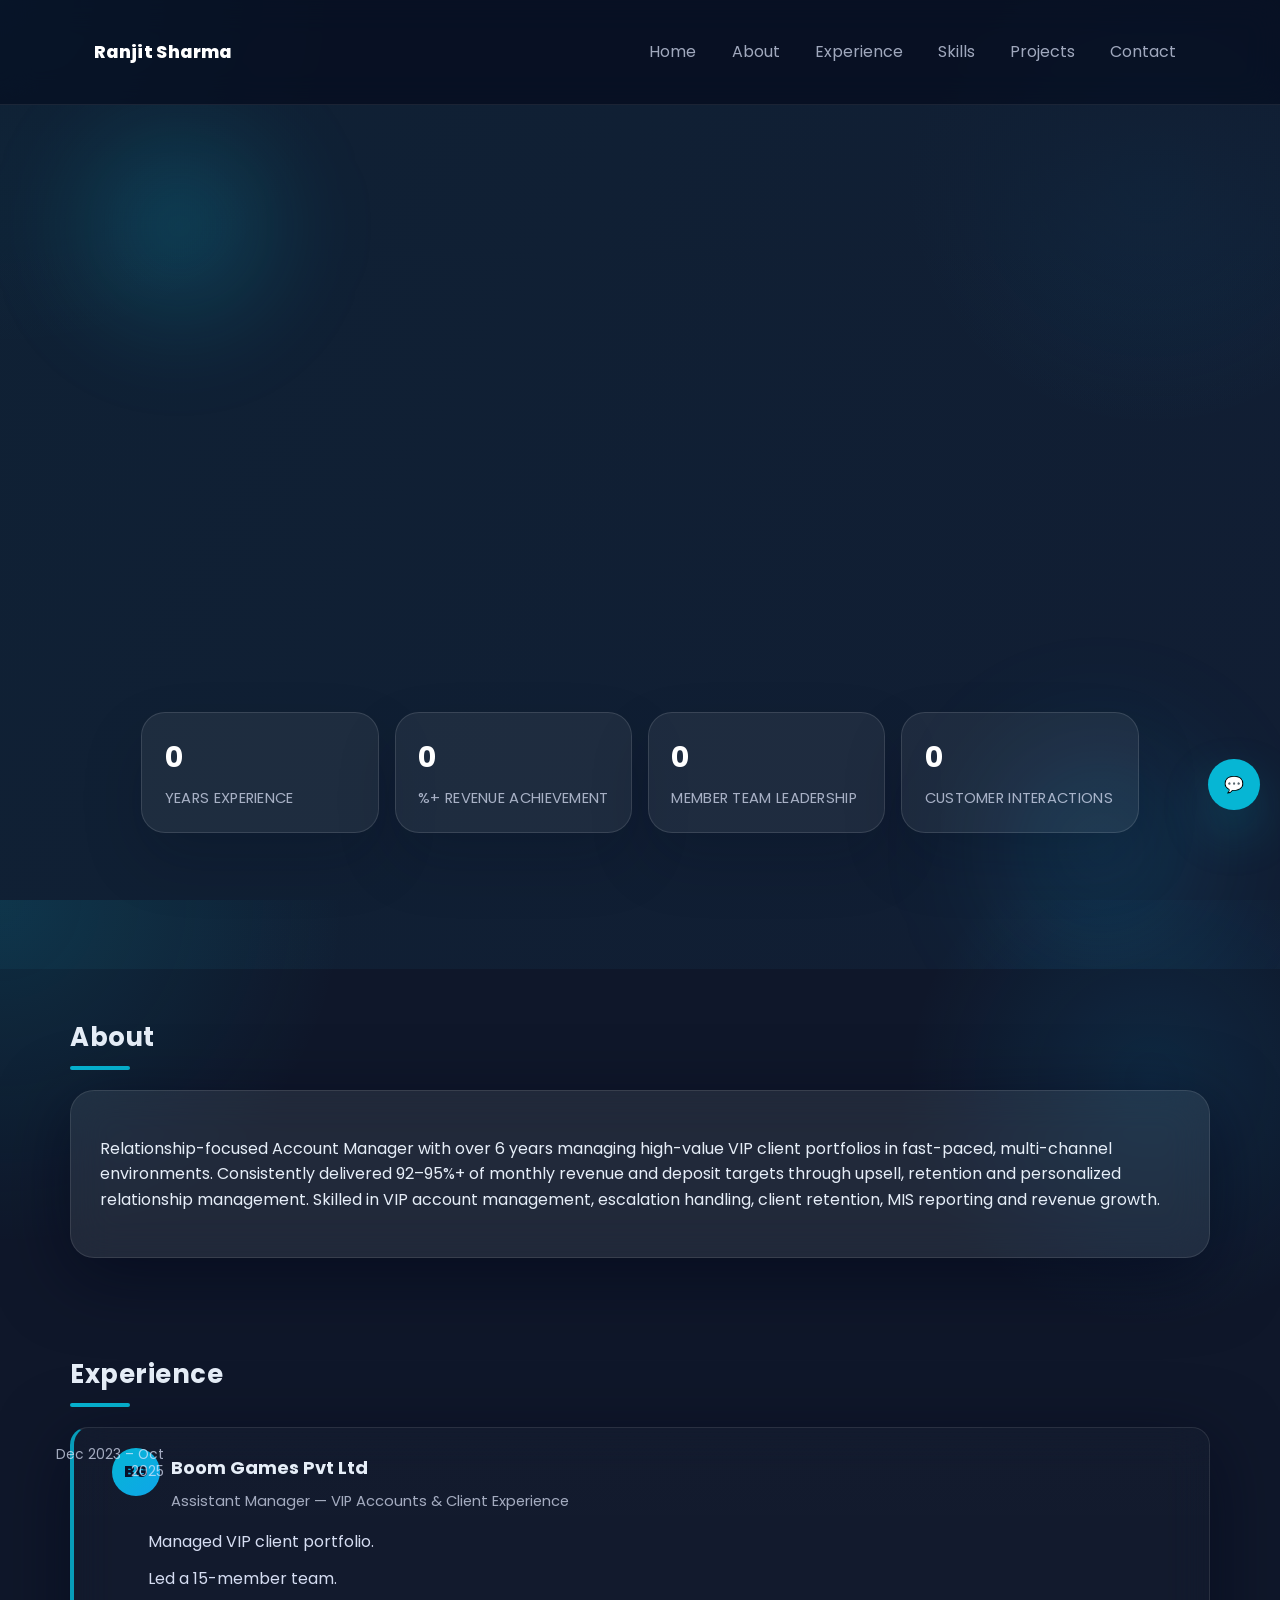
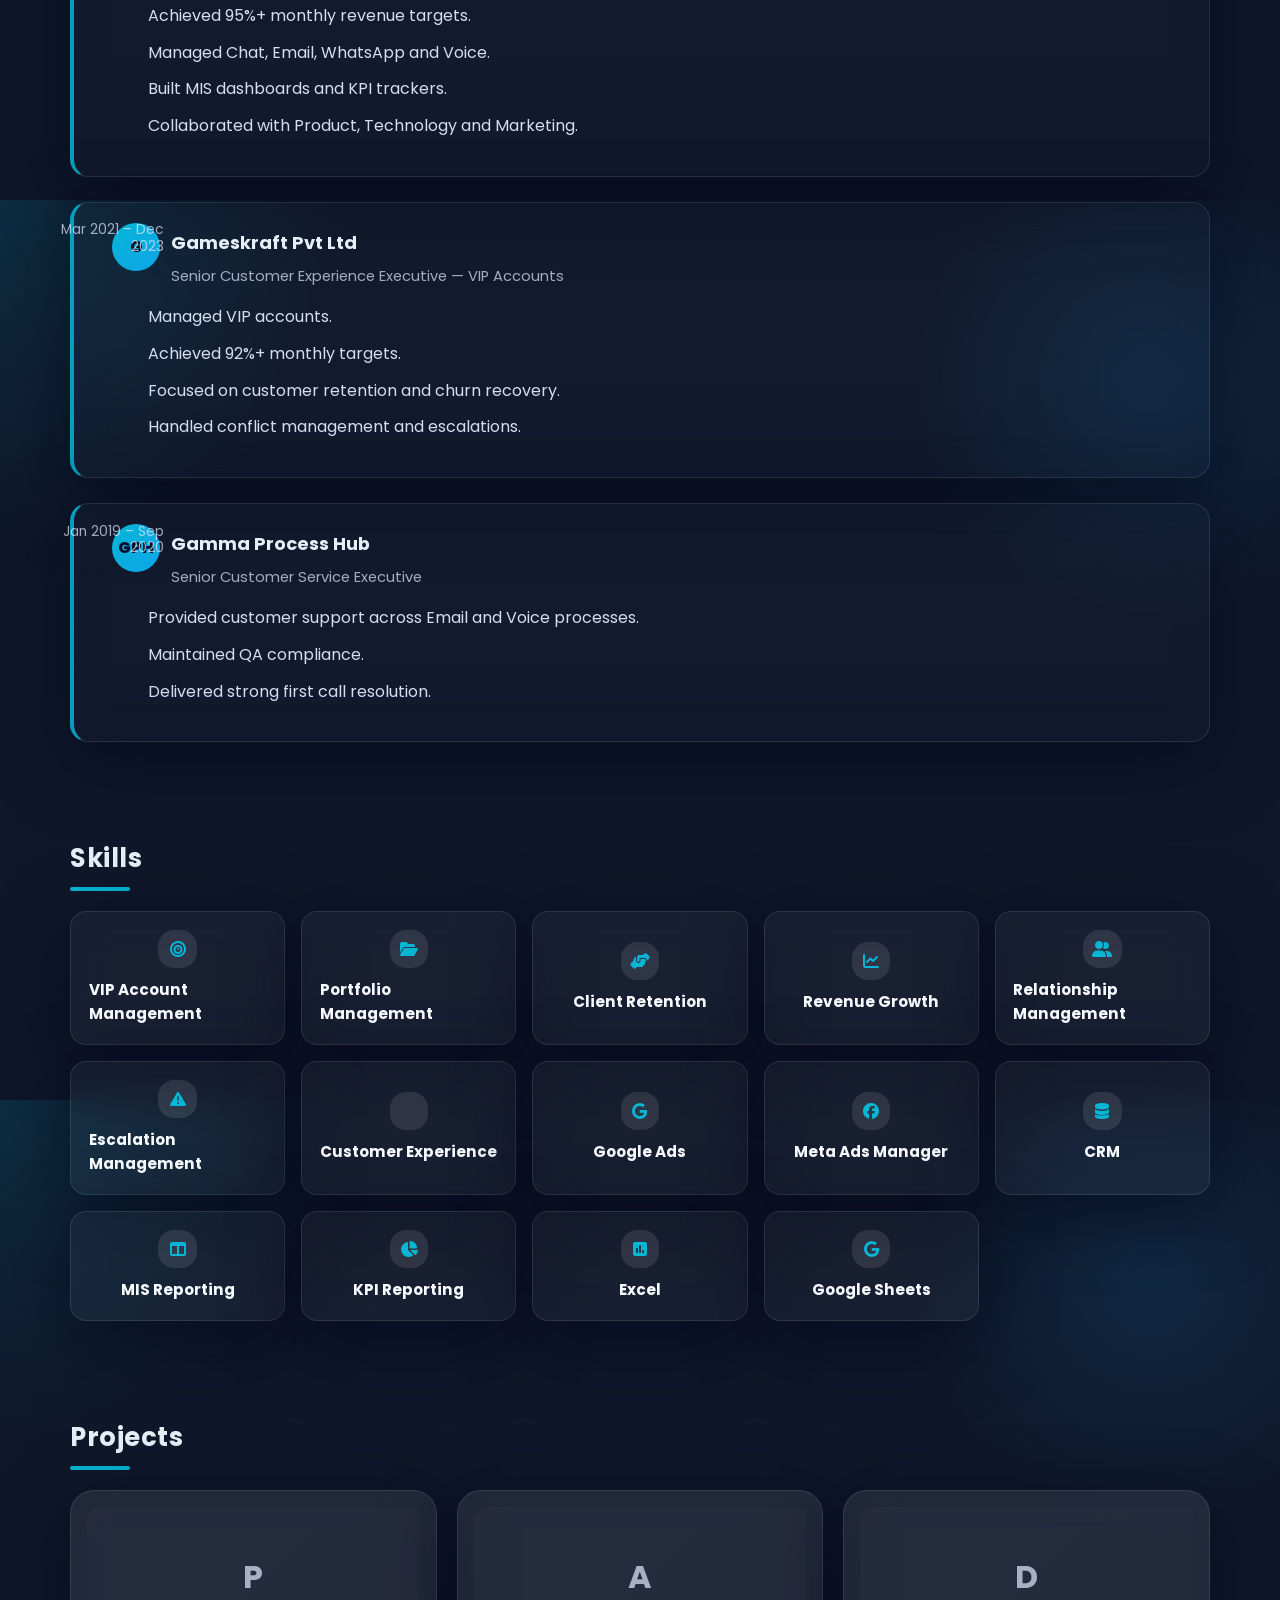
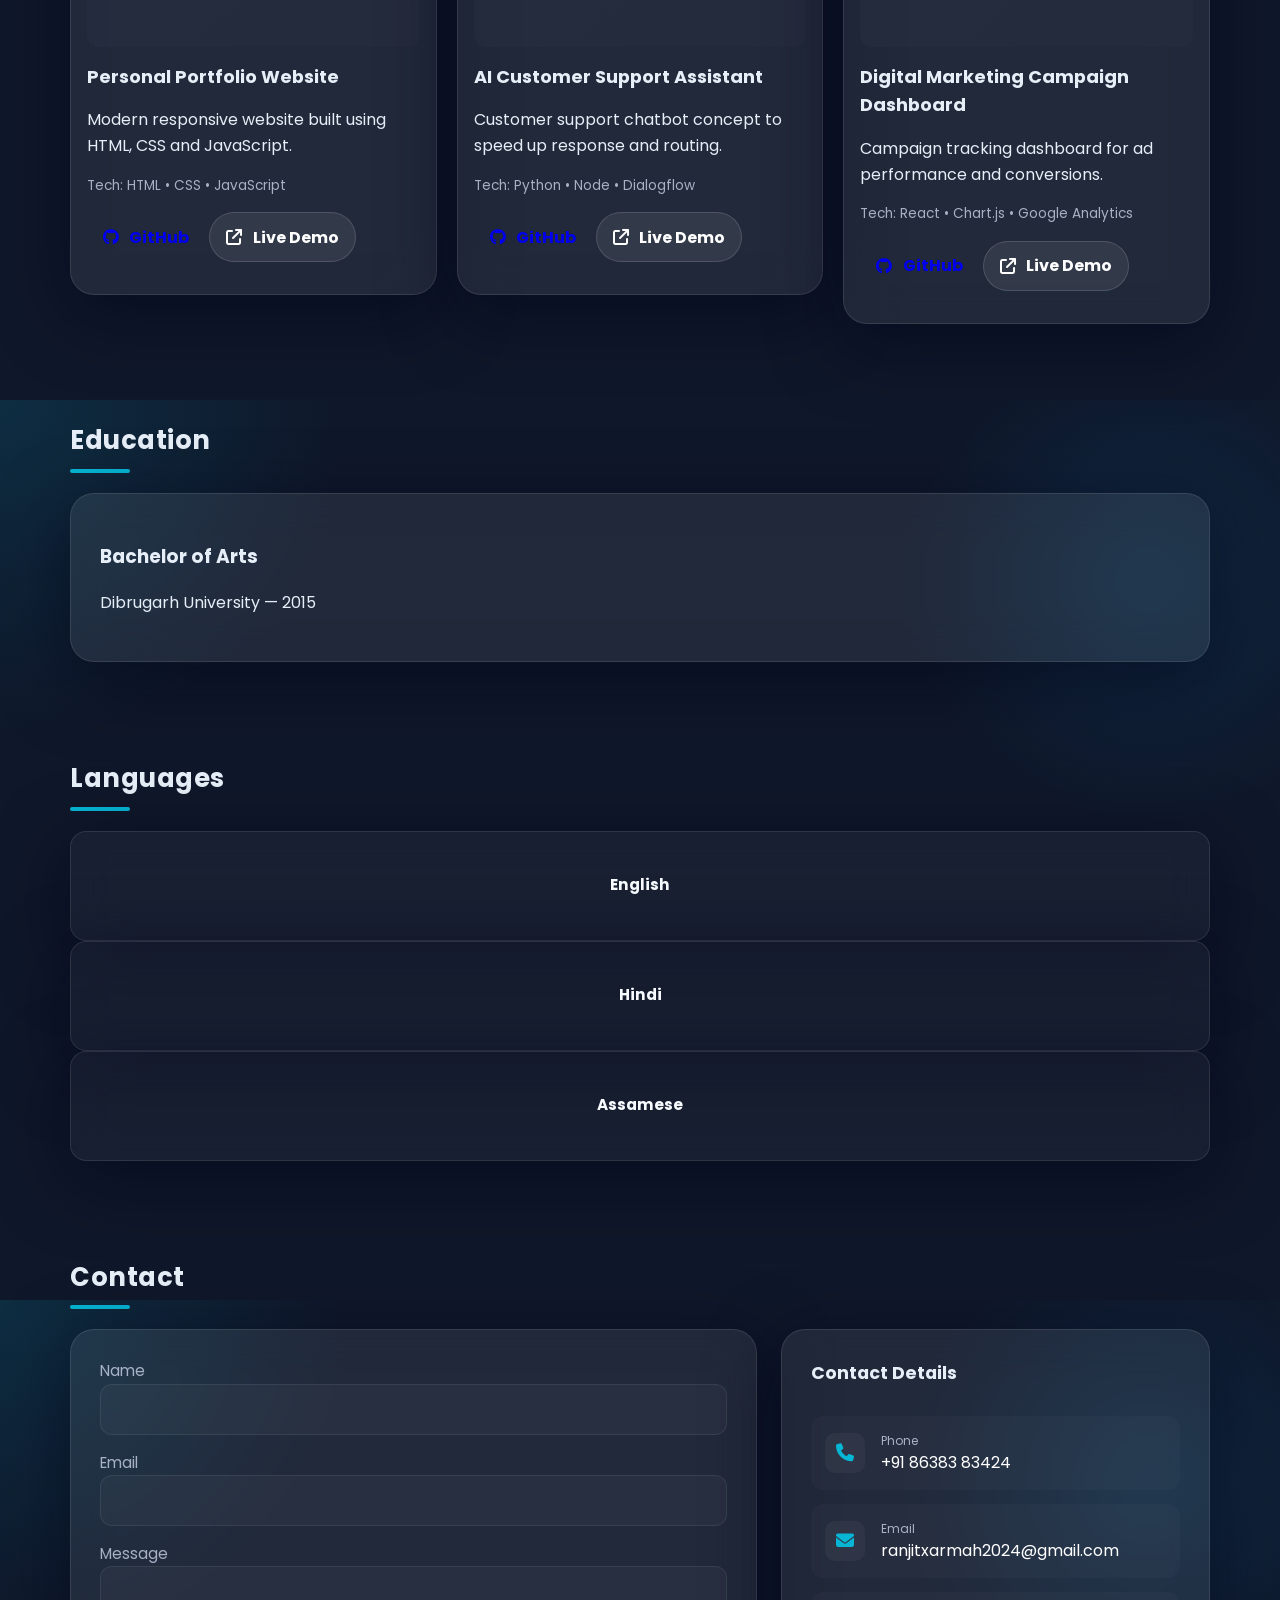
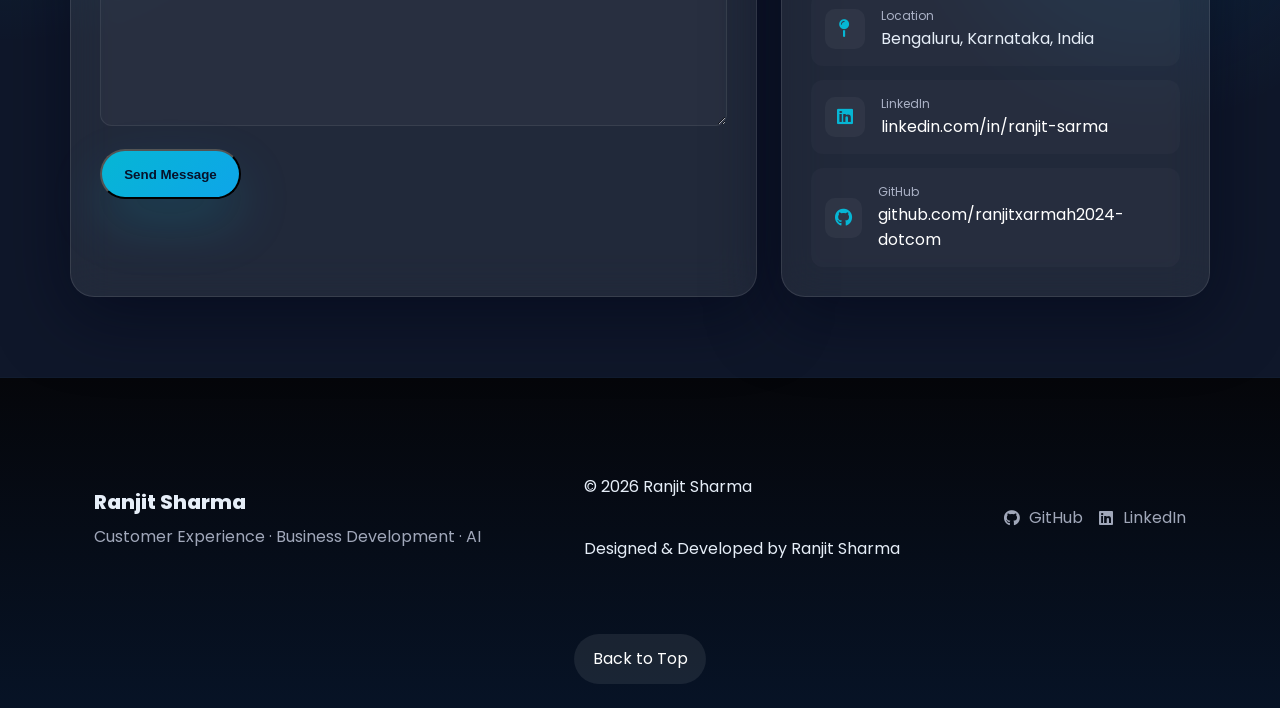
==== index.html @ 35c0a9d6 "Initial portfolio website" ====
<!doctype html>
<html lang="en">
    <head>
        <meta charset="utf-8" />
        <meta name="viewport" content="width=device-width, initial-scale=1" />
        <title>Ranjit Sharma — Account Manager | VIP Client Relationships</title>
        <meta name="description" content="Ranjit Sharma | Account Manager with 6+ years managing VIP client portfolios, revenue growth, retention and escalation management." />
        <link rel="preconnect" href="https://fonts.googleapis.com">
        <link rel="preconnect" href="https://fonts.gstatic.com" crossorigin>
        <link href="https://fonts.googleapis.com/css2?family=Poppins:wght@300;400;600;700;800&display=swap" rel="stylesheet">
        <link rel="stylesheet" href="https://cdnjs.cloudflare.com/ajax/libs/font-awesome/6.5.0/css/all.min.css" integrity="sha512-SzlrxWriC3XKa/6Ej+3K2Nt0nH0g8bN1S3Rj/eI1kzY1bbO3uDg7FPH8Xcgze4+rYaM7rjSup2Q4v8Y4mG8fPw==" crossorigin="anonymous" referrerpolicy="no-referrer" />
        <link rel="stylesheet" href="styles.css">
    </head>
    <body>
        <header class="site-header" data-sticky>
            <div class="container header-inner">
                <a class="logo" href="#top">Ranjit Sharma</a>
                <button class="nav-toggle" aria-label="Open navigation menu" aria-expanded="false" aria-controls="main-nav">☰</button>
                <nav class="nav" id="main-nav" aria-label="Main navigation">
                    <a href="#top">Home</a>
                    <a href="#about">About</a>
                    <a href="#experience">Experience</a>
                    <a href="#skills">Skills</a>
                    <a href="#projects">Projects</a>
                    <a href="#contact">Contact</a>
                </nav>
            </div>
        </header>

        <main>
            <section id="top" class="hero">
                <div class="hero-bg" aria-hidden="true"></div>
                <div class="container hero-inner">
                    <canvas id="hero-particles" aria-hidden="true"></canvas>
                    <div class="hero-copy" data-animate>
                        <p class="eyebrow">Account Manager — VIP Client Relationships & Revenue Growth</p>
                        <h1 class="hero-title">Ranjit Sharma</h1>
                        <p class="hero-sub">Bengaluru, India</p>
                        <p class="hero-lead">Relationship-focused Account Manager with over 6 years managing high-value VIP client portfolios in fast-paced, multi-channel environments. Consistently delivered 92–95%+ of monthly revenue and deposit targets through upsell, retention and personalized relationship management.</p>
                        <div class="hero-actions">
                            <a class="btn btn-primary" href="#contact"><span class="btn-icon">✉</span>Hire Me</a>
                            <a class="btn btn-ghost" href="assets/resume/resume.pdf" download><span class="btn-icon">⬇</span>Download Resume</a>
                        </div>
                        <div class="hero-socials">
                            <a href="https://github.com/ranjitxarmah2024-dotcom" target="_blank" rel="noreferrer" aria-label="GitHub"><i class="fa-brands fa-github"></i></a>
                            <a href="https://linkedin.com/in/ranjit-sarma" target="_blank" rel="noreferrer" aria-label="LinkedIn"><i class="fa-brands fa-linkedin"></i></a>
                            <a href="mailto:ranjitxarmah2024@gmail.com" aria-label="Email"><i class="fa-solid fa-envelope"></i></a>
                        </div>
                        </div>
                        <div class="hero-stats" aria-hidden="false">
                            <div class="stat" data-target="6"><strong class="stat-value">0</strong><span>Years Experience</span></div>
                            <div class="stat" data-target="95"><strong class="stat-value">0</strong><span>%+ Revenue Achievement</span></div>
                            <div class="stat" data-target="15"><strong class="stat-value">0</strong><span>Member Team Leadership</span></div>
                            <div class="stat" data-target="100000"><strong class="stat-value">0</strong><span>Customer Interactions</span></div>
                        </div>
                    </div>

                            <!-- hero visual removed per request -->
                </div>
            </section>

            <section id="about" class="section container">
                <header class="section-head"><h2>About</h2></header>
                <div class="card glass">
                    <p>Relationship-focused Account Manager with over 6 years managing high-value VIP client portfolios in fast-paced, multi-channel environments. Consistently delivered 92–95%+ of monthly revenue and deposit targets through upsell, retention and personalized relationship management. Skilled in VIP account management, escalation handling, client retention, MIS reporting and revenue growth.</p>
                </div>
            </section>

            <section id="experience" class="section container">
                <header class="section-head"><h2>Experience</h2></header>
                <div class="timeline">
                    <article class="timeline-item card glass" data-when="Dec 2023 – Oct 2025">
                        <div class="company-mark" aria-hidden="true">BG</div>
                        <h3>Boom Games Pvt Ltd</h3>
                        <p class="muted">Assistant Manager — VIP Accounts & Client Experience</p>
                        <ul>
                            <li>Managed VIP client portfolio.</li>
                            <li>Led a 15-member team.</li>
                            <li>Achieved 95%+ monthly revenue targets.</li>
                            <li>Managed Chat, Email, WhatsApp and Voice.</li>
                            <li>Built MIS dashboards and KPI trackers.</li>
                            <li>Collaborated with Product, Technology and Marketing.</li>
                        </ul>
                    </article>

                    <article class="timeline-item card glass" data-when="Mar 2021 – Dec 2023">
                        <div class="company-mark" aria-hidden="true">G</div>
                        <h3>Gameskraft Pvt Ltd</h3>
                        <p class="muted">Senior Customer Experience Executive — VIP Accounts</p>
                        <ul>
                            <li>Managed VIP accounts.</li>
                            <li>Achieved 92%+ monthly targets.</li>
                            <li>Focused on customer retention and churn recovery.</li>
                            <li>Handled conflict management and escalations.</li>
                        </ul>
                    </article>

                    <article class="timeline-item card glass" data-when="Jan 2019 – Sep 2020">
                        <div class="company-mark" aria-hidden="true">GPH</div>
                        <h3>Gamma Process Hub</h3>
                        <p class="muted">Senior Customer Service Executive</p>
                        <ul>
                            <li>Provided customer support across Email and Voice processes.</li>
                            <li>Maintained QA compliance.</li>
                            <li>Delivered strong first call resolution.</li>
                        </ul>
                    </article>
                </div>
            </section>

            <section id="skills" class="section container">
                <header class="section-head"><h2>Skills</h2></header>
                <div class="grid skill-grid">
                    <div class="card glass skill"><i class="fa-solid fa-bullseye skill-icon" aria-hidden="true"></i>VIP Account Management</div>
                    <div class="card glass skill"><i class="fa-solid fa-folder-open skill-icon" aria-hidden="true"></i>Portfolio Management</div>
                    <div class="card glass skill"><i class="fa-solid fa-handshake-angle skill-icon" aria-hidden="true"></i>Client Retention</div>
                    <div class="card glass skill"><i class="fa-solid fa-chart-line skill-icon" aria-hidden="true"></i>Revenue Growth</div>
                    <div class="card glass skill"><i class="fa-solid fa-user-group skill-icon" aria-hidden="true"></i>Relationship Management</div>
                    <div class="card glass skill"><i class="fa-solid fa-triangle-exclamation skill-icon" aria-hidden="true"></i>Escalation Management</div>
                    <div class="card glass skill"><i class="fa-solid fa-user-headset skill-icon" aria-hidden="true"></i>Customer Experience</div>
                    <div class="card glass skill"><i class="fa-brands fa-google skill-icon" aria-hidden="true"></i>Google Ads</div>
                    <div class="card glass skill"><i class="fa-brands fa-facebook skill-icon" aria-hidden="true"></i>Meta Ads Manager</div>
                    <div class="card glass skill"><i class="fa-solid fa-database skill-icon" aria-hidden="true"></i>CRM</div>
                    <div class="card glass skill"><i class="fa-solid fa-table-columns skill-icon" aria-hidden="true"></i>MIS Reporting</div>
                    <div class="card glass skill"><i class="fa-solid fa-chart-pie skill-icon" aria-hidden="true"></i>KPI Reporting</div>
                    <div class="card glass skill"><i class="fa-solid fa-square-poll-vertical skill-icon" aria-hidden="true"></i>Excel</div>
                    <div class="card glass skill"><i class="fa-brands fa-google skill-icon" aria-hidden="true"></i>Google Sheets</div>
                </div>
            </section>

            <section id="projects" class="section container">
                <header class="section-head"><h2>Projects</h2></header>
                <div class="grid project-grid">
                    <article class="card glass project">
                        <div class="project-media"><div class="project-placeholder" aria-hidden="true">P</div></div>
                        <div class="project-body">
                            <div class="project-header"><h4>Personal Portfolio Website</h4></div>
                            <p>Modern responsive website built using HTML, CSS and JavaScript.</p>
                            <p class="tech">Tech: HTML • CSS • JavaScript</p>
                            <div class="project-actions">
                                <a class="btn btn-outline" href="https://github.com/ranjitxarmah2024-dotcom" target="_blank" rel="noreferrer"><i class="fa-brands fa-github" aria-hidden="true"></i>GitHub</a>
                                <a class="btn btn-ghost" href="#contact"><i class="fa-solid fa-arrow-up-right-from-square" aria-hidden="true"></i>Live Demo</a>
                            </div>
                        </div>
                    </article>
                    <article class="card glass project">
                        <div class="project-media"><div class="project-placeholder" aria-hidden="true">A</div></div>
                        <div class="project-body">
                            <div class="project-header"><h4>AI Customer Support Assistant</h4></div>
                            <p>Customer support chatbot concept to speed up response and routing.</p>
                            <p class="tech">Tech: Python • Node • Dialogflow</p>
                            <div class="project-actions">
                                <a class="btn btn-outline" href="https://github.com/ranjitxarmah2024-dotcom" target="_blank" rel="noreferrer"><i class="fa-brands fa-github" aria-hidden="true"></i>GitHub</a>
                                <a class="btn btn-ghost" href="#contact"><i class="fa-solid fa-arrow-up-right-from-square" aria-hidden="true"></i>Live Demo</a>
                            </div>
                        </div>
                    </article>
                    <article class="card glass project">
                        <div class="project-media"><div class="project-placeholder" aria-hidden="true">D</div></div>
                        <div class="project-body">
                            <div class="project-header"><h4>Digital Marketing Campaign Dashboard</h4></div>
                            <p>Campaign tracking dashboard for ad performance and conversions.</p>
                            <p class="tech">Tech: React • Chart.js • Google Analytics</p>
                            <div class="project-actions">
                                <a class="btn btn-outline" href="https://github.com/ranjitxarmah2024-dotcom" target="_blank" rel="noreferrer"><i class="fa-brands fa-github" aria-hidden="true"></i>GitHub</a>
                                <a class="btn btn-ghost" href="#contact"><i class="fa-solid fa-arrow-up-right-from-square" aria-hidden="true"></i>Live Demo</a>
                            </div>
                        </div>
                    </article>
                </div>
            </section>

            <section id="education" class="section container">
                <header class="section-head"><h2>Education</h2></header>
                <div class="card glass">
                    <h3>Bachelor of Arts</h3>
                    <p>Dibrugarh University — 2015</p>
                </div>
            </section>

            <section id="languages" class="section container">
                <header class="section-head"><h2>Languages</h2></header>
                <div class="grid">
                    <div class="card glass skill">English</div>
                    <div class="card glass skill">Hindi</div>
                    <div class="card glass skill">Assamese</div>
                </div>
            </section>

            <section id="contact" class="section container">
                <header class="section-head"><h2>Contact</h2></header>
                <div class="contact-grid">
                    <form id="contact-form" class="card glass contact-form" novalidate>
                        <label><span>Name</span><input name="name" required></label>
                        <label><span>Email</span><input type="email" name="email" required></label>
                        <label><span>Message</span><textarea name="message" rows="5" required></textarea></label>
                        <button class="btn btn-primary" type="submit">Send Message</button>
                    </form>

                    <aside class="card glass contact-meta">
                        <h3>Contact Details</h3>
                        <ul class="contact-list contact-list-premium">
                            <li>
                                <i class="fa-solid fa-phone contact-icon" aria-hidden="true"></i>
                                <div class="contact-item"><span class="contact-label">Phone</span><a href="tel:+918638383424">+91 86383 83424</a></div>
                            </li>
                            <li>
                                <i class="fa-solid fa-envelope contact-icon" aria-hidden="true"></i>
                                <div class="contact-item"><span class="contact-label">Email</span><a href="mailto:ranjitxarmah2024@gmail.com">ranjitxarmah2024@gmail.com</a></div>
                            </li>
                            <li>
                                <i class="fa-solid fa-map-pin contact-icon" aria-hidden="true"></i>
                                <div class="contact-item"><span class="contact-label">Location</span><span>Bengaluru, Karnataka, India</span></div>
                            </li>
                            <li>
                                <i class="fa-brands fa-linkedin contact-icon" aria-hidden="true"></i>
                                <div class="contact-item"><span class="contact-label">LinkedIn</span><a href="https://linkedin.com/in/ranjit-sarma" target="_blank" rel="noreferrer">linkedin.com/in/ranjit-sarma</a></div>
                            </li>
                            <li>
                                <i class="fa-brands fa-github contact-icon" aria-hidden="true"></i>
                                <div class="contact-item"><span class="contact-label">GitHub</span><a href="https://github.com/ranjitxarmah2024-dotcom" target="_blank" rel="noreferrer">github.com/ranjitxarmah2024-dotcom</a></div>
                            </li>
                        </ul>
                    </aside>
                </div>
            </section>

        </main>

        <footer class="site-footer">
            <div class="container footer-inner">
                <div class="footer-brand">
                    <p class="brand">Ranjit Sharma</p>
                    <p class="muted">Customer Experience · Business Development · AI</p>
                </div>
                <div class="footer-links">
                    <p>© 2026 Ranjit Sharma</p>
                    <p>Designed &amp; Developed by Ranjit Sharma</p>
                </div>
                <div class="footer-social">
                    <a class="social-link" href="https://github.com/ranjitxarmah2024-dotcom" target="_blank" rel="noreferrer"><i class="fa-brands fa-github" aria-hidden="true"></i>GitHub</a>
                    <a class="social-link" href="https://linkedin.com/in/ranjit-sarma" target="_blank" rel="noreferrer"><i class="fa-brands fa-linkedin" aria-hidden="true"></i>LinkedIn</a>
                </div>
            </div>
            <div class="footer-bottom">
                <a class="back-to-top" href="#top">Back to Top</a>
            </div>
        </footer>

        <a class="whatsapp-fab" href="https://wa.me/918638383424" aria-label="WhatsApp" target="_blank" rel="noreferrer">💬</a>
        <button class="top-btn" aria-label="Back to top">↑</button>
    </body>
</html>
---- styles.css ----
﻿:root{
  --bg:#0f172a;
  --surface:#111b36;
  --card: rgba(255,255,255,0.08);
  --glass: rgba(255,255,255,0.08);
  --muted: rgba(226,234,255,0.7);
  --cyan:#06b6d4;
  --blue:#0ea5e9;
  --accent: linear-gradient(135deg,var(--cyan),var(--blue));
  --radius:24px;
  --glass-border: rgba(255,255,255,0.12);
  --glass-shadow: 0 18px 70px rgba(2,6,23,0.55);
  --glass-blur: 20px;
}
*{box-sizing:border-box}
html,body{height:100%}
body{
  margin:0;font-family:Poppins,system-ui,Segoe UI,Roboto,Helvetica,Arial;
  background:radial-gradient(circle at top left,rgba(6,182,212,0.14),transparent 22%),radial-gradient(circle at 90% 20%,rgba(14,165,233,0.12),transparent 18%),#0f172a;
  color:#e6eef8;line-height:1.6;-webkit-font-smoothing:antialiased;-moz-osx-font-smoothing:grayscale;scroll-behavior:smooth;
}
.container{max-width:1140px;margin:0 auto;padding:2rem 1.5rem}
.site-header{position:sticky;top:0;backdrop-filter:blur(16px);background:rgba(7,16,34,0.8);border-bottom:1px solid rgba(255,255,255,0.08);z-index:50;}
.header-inner{display:flex;align-items:center;justify-content:space-between;gap:1rem;}
.logo{color:#fff;font-weight:800;text-decoration:none;font-size:1.1rem;letter-spacing:.02em;}
.nav{display:flex;gap:1rem}
.nav a{color:var(--muted);text-decoration:none;padding:.45rem .6rem;border-radius:8px;position:relative;transition:color .22s ease}
.nav a::after{content:'';position:absolute;left:12%;bottom:-8px;height:3px;width:76%;background:transparent;border-radius:6px;transition:background .22s ease,transform .22s ease}
.nav a:hover{color:#fff}
.nav a.active{color:#fff}
.nav a.active::after{background:linear-gradient(90deg,var(--cyan),var(--blue));transform:scaleX(1)}
.nav-toggle{display:none;background:transparent;border:0;color:var(--muted);font-size:1.35rem;cursor:pointer;}

[data-animate]{opacity:0;transform:translateY(24px);transition:opacity .8s ease,transform .8s ease;}
[data-animate].inview{opacity:1;transform:translateY(0);}

.hero{position:relative;padding:0 0 3rem;min-height:calc(100vh - 84px);display:flex;align-items:center;overflow:hidden;}
.hero::before{content:'';position:absolute;inset:0;background:linear-gradient(180deg,rgba(15,23,42,0.92),transparent 48%);pointer-events:none;}
.hero-bg{position:absolute;inset:0;overflow:hidden;pointer-events:none;}
.hero-bg::before{content:'';position:absolute;left:-10%;top:-10%;width:48%;height:48%;background:radial-gradient(circle,rgba(6,182,212,0.24),transparent 38%);filter:blur(40px);}
.hero-bg::after{content:'';position:absolute;right:-10%;bottom:-10%;width:48%;height:48%;background:radial-gradient(circle,rgba(14,165,233,0.18),transparent 42%);filter:blur(48px);}
.hero-inner{position:relative;display:flex;flex-direction:column;align-items:center;justify-content:center;gap:1.25rem;min-height:calc(100vh - 84px);z-index:1;padding:4rem 1rem}
.hero-copy{position:relative;z-index:2;text-align:center;max-width:100%;width:100%;padding:0 0.75rem;box-sizing:border-box}
.hero-copy, .hero-copy *{max-width:100%;box-sizing:border-box}
.hero-copy .eyebrow,.hero-copy .hero-lead{overflow-wrap:break-word;word-break:break-word}
.hero-copy .eyebrow{color:var(--cyan);font-weight:700;letter-spacing:.4px;text-transform:uppercase;font-size:.82rem;margin-bottom:1rem;}
.hero-title{font-size:3.8rem;line-height:1.02;margin:.25rem 0 0;letter-spacing:-.04em;}
.hero-sub{color:#cbd5e1;margin:.9rem 0 1.2rem;font-size:1.05rem;}
.hero-lead{color:rgba(230,238,248,0.95);max-width:58ch;font-size:1rem;line-height:1.9;}
.hero-actions{display:flex;flex-wrap:wrap;gap:1rem;margin-top:1.8rem}
.btn{display:inline-flex;align-items:center;justify-content:center;gap:.65rem;padding:.95rem 1.4rem;border-radius:999px;text-decoration:none;font-weight:700;transition:transform .25s ease,box-shadow .25s ease,background .25s ease,color .25s ease;}
.btn:hover{transform:translateY(-3px)}
.btn-primary{background:var(--accent);color:#07122a;box-shadow:0 24px 55px rgba(6,182,212,0.18);}
.btn-ghost{background:rgba(255,255,255,0.08);border:1px solid rgba(255,255,255,0.14);color:#fff;}
.btn-icon{display:inline-flex;width:2rem;height:2rem;align-items:center;justify-content:center;border-radius:50%;background:rgba(255,255,255,0.1);font-size:.95rem;}

.hero-visual{justify-self:end}
.profile-ring{display:none}
.profile-photo{display:none}

/* Hero animated gradient and particle canvas */
.hero::after{content:'';position:absolute;inset:0;background:linear-gradient(120deg,rgba(6,182,212,0.06),rgba(99,102,241,0.04));mix-blend-mode:screen;z-index:0;pointer-events:none;animation:shift 14s linear infinite;background-size:200% 200%}
@keyframes shift{0%{background-position:0% 50%}50%{background-position:100% 50%}100%{background-position:0% 50%}}
#hero-particles{position:absolute;inset:0;width:100%;height:100%;z-index:0;pointer-events:none}
.hero-socials{display:flex;gap:1rem;margin-top:1rem;justify-content:center}
.hero-socials a{color:var(--muted);font-size:1.1rem;padding:.5rem;border-radius:8px;background:rgba(255,255,255,0.02);display:inline-flex;align-items:center;justify-content:center;transition:transform .18s ease,color .18s ease}
.hero-socials a:hover{transform:translateY(-3px);color:#fff}

@keyframes glow{0%,100%{transform:scale(1);opacity:.85;}50%{transform:scale(1.04);opacity:1;}}

.hero-stats{display:grid;grid-template-columns:repeat(4,minmax(0,1fr));gap:1rem;margin-top:2rem}
.stat{background:rgba(255,255,255,0.06);padding:1.3rem 1.4rem;border-radius:24px;border:1px solid rgba(255,255,255,0.12);box-shadow:0 28px 60px rgba(1,9,28,0.18);transition:transform .25s ease,background .25s ease;}
.stat:hover{transform:translateY(-4px);background:rgba(255,255,255,0.12);}
.stat strong{display:block;font-size:1.8rem;color:#fff;margin-bottom:.45rem;}
.stat span{display:block;font-size:.92rem;color:var(--muted);text-transform:uppercase;letter-spacing:.02em;}

.section{padding:3rem 0}
.section-head{margin-bottom:2rem}
.section-head h2{margin:0;font-size:1.6rem;letter-spacing:.02em;position:relative;display:inline-block;}
.section-head h2::after{content:'';position:absolute;left:0;bottom:-12px;width:60px;height:4px;background:var(--cyan);border-radius:999px;}
.card{background:rgba(15,23,42,0.9);padding:1.8rem;border-radius:var(--radius);border:1px solid rgba(255,255,255,0.1);box-shadow:var(--glass-shadow);backdrop-filter:blur(var(--glass-blur));transition:transform .25s ease,box-shadow .25s ease;}
.card:hover{transform:translateY(-4px);box-shadow:0 40px 100px rgba(2,6,23,0.42);}
.glass{background:rgba(255,255,255,0.08);}

.timeline{display:grid;gap:1.6rem}
.timeline-item{position:relative;padding:1.6rem 1.6rem 1.6rem 2.4rem;border-left:4px solid rgba(6,182,212,0.85);background:linear-gradient(180deg,rgba(255,255,255,0.02),rgba(255,255,255,0.01));border-radius:18px}
.timeline-item::before{content:attr(data-when);position:absolute;left:-2.85rem;top:1.2rem;color:var(--muted);font-size:.86rem;width:8.5rem;line-height:1.2;text-align:right}
.timeline-item h3{margin:0 0 .45rem;font-size:1.12rem;font-weight:700}
.timeline-item p.muted{margin:0 0 1rem;color:var(--muted);font-size:.92rem}
.timeline-item ul{margin:0;padding-left:1.15rem;list-style:none}
.timeline-item ul li{position:relative;padding-left:1.05rem;margin-bottom:.7rem;color:rgba(226,234,255,0.94)}
.company-mark{width:48px;height:48px;border-radius:50%;display:inline-flex;align-items:center;justify-content:center;background:linear-gradient(135deg,var(--cyan),var(--blue));color:#07122a;font-weight:800;margin-right:.65rem;float:left;margin-top:-6px}
.skill-grid{display:grid;grid-template-columns:repeat(auto-fit,minmax(180px,1fr));gap:1rem}
.skill{display:flex;flex-direction:column;align-items:center;justify-content:center;gap:.6rem;padding:1.1rem;min-height:110px;font-size:.95rem;font-weight:700;color:#f8fbff;background:rgba(255,255,255,0.04);border-radius:16px;transition:transform .22s ease,box-shadow .22s ease;}
.skill:hover{transform:translateY(-6px);box-shadow:0 28px 60px rgba(2,6,23,0.25);}
.skill-icon{width:40px;height:40px;border-radius:10px;display:inline-flex;align-items:center;justify-content:center;background:rgba(255,255,255,0.06);color:var(--cyan);font-size:1.1rem}
.skill:hover{transform:translateY(-3px);background:rgba(255,255,255,0.1);}
.skill-icon{width:2.4rem;height:2.4rem;border-radius:16px;display:inline-flex;align-items:center;justify-content:center;background:rgba(255,255,255,0.1);color:var(--cyan);font-size:1rem;}
.project-grid{display:grid;grid-template-columns:repeat(auto-fit,minmax(260px,1fr));gap:1.25rem;align-items:start}
.project{display:flex;flex-direction:column;justify-content:space-between;min-height:260px;padding:1rem}
.project-media{width:100%;height:140px;border-radius:12px;overflow:hidden;background:linear-gradient(135deg,rgba(255,255,255,0.02),rgba(255,255,255,0.01));display:flex;align-items:center;justify-content:center}
.project-placeholder{width:100%;height:100%;display:flex;align-items:center;justify-content:center;color:var(--muted);font-weight:700;font-size:2rem}
.project-body{padding:1rem 0}
.project-header h4{margin:0 0 .5rem;font-size:1.12rem}
.project .tech{font-size:.85rem;color:var(--muted);margin-top:.6rem}
.project-actions{margin-top:1rem}
.project-actions .btn{padding:.7rem 1rem}

.contact-grid{display:grid;grid-template-columns:1.6fr 1fr;gap:1.5rem}
.contact-form label{display:block;margin-bottom:1rem;font-size:.95rem;color:var(--muted);}
.contact-form input,.contact-form textarea{width:100%;padding:1rem;border-radius:12px;border:1px solid rgba(255,255,255,0.08);background:rgba(255,255,255,0.03);color:#fff;font-size:.95rem;}
.contact-form textarea{resize:vertical;min-height:160px;}
.contact-meta{display:flex;flex-direction:column;gap:1rem;}
.contact-meta h3{margin:0 0 .8rem;font-size:1.1rem;}
.contact-list{list-style:none;padding:0;margin:0;display:grid;gap:.9rem;}
.contact-list li{display:flex;align-items:center;gap:1rem;padding:.9rem;border-radius:12px;background:rgba(255,255,255,0.02);}
.contact-list a{color:#fff;text-decoration:none;}
.contact-list a:hover{text-decoration:underline;}
.contact-icon{width:40px;height:40px;display:inline-flex;align-items:center;justify-content:center;border-radius:10px;background:rgba(255,255,255,0.04);color:var(--cyan);font-size:18px}
.contact-item{display:flex;flex-direction:column}
.contact-label{font-size:.75rem;color:var(--muted);}

.site-footer{padding:3rem 0 1.5rem;margin-top:2rem;background:linear-gradient(180deg,#05060a,#071326);border-top:1px solid rgba(255,255,255,0.04);}
.footer-inner{display:flex;flex-wrap:wrap;justify-content:space-between;align-items:center;gap:1rem;}
.footer-brand{display:flex;flex-direction:column;gap:.35rem;}
.brand{font-size:1.25rem;font-weight:800;margin:0;}
.footer-inner .muted{margin:0;color:var(--muted);}
.footer-links{display:flex;flex-direction:column;gap:.3rem;}
.footer-social{display:flex;gap:1rem;flex-wrap:wrap;}
.social-link{color:var(--muted);display:inline-flex;align-items:center;gap:.6rem;text-decoration:none;transition:color .2s ease;}
.social-link:hover{color:#fff;}
.footer-bottom{margin-top:1.5rem;text-align:center;}
.back-to-top{display:inline-flex;align-items:center;gap:.5rem;padding:.75rem 1.15rem;border-radius:999px;background:rgba(255,255,255,0.08);color:#fff;text-decoration:none;transition:transform .25s ease,background .25s ease;}
.back-to-top:hover{transform:translateY(-2px);background:rgba(255,255,255,0.14);}

.whatsapp-fab{position:fixed;right:20px;bottom:90px;background:var(--cyan);color:#07122a;padding:.8rem 1rem;border-radius:999px;box-shadow:0 22px 50px rgba(6,182,212,0.22);text-decoration:none;font-weight:700;z-index:50;transition:transform .25s ease;}
.whatsapp-fab:hover{transform:translateY(-3px);}
.top-btn{position:fixed;right:20px;bottom:20px;border:0;padding:.95rem 1rem;border-radius:999px;background:rgba(255,255,255,0.08);color:var(--muted);box-shadow:0 18px 40px rgba(0,0,0,0.25);cursor:pointer;opacity:0;pointer-events:none;transition:opacity .3s ease,transform .25s ease;z-index:50;}
.top-btn.visible{opacity:1;pointer-events:auto;}
.top-btn:hover{transform:translateY(-3px);color:#fff;}

.animate-fade{opacity:0;transform:translateY(24px);transition:opacity .8s ease,transform .8s ease;}
.animate-fade.inview{opacity:1;transform:translateY(0);}

/* Responsive */
@media(max-width:980px){
  .hero-inner{grid-template-columns:1fr;}
  .profile-ring{width:280px;height:280px;margin:0 auto;}
  .hero{padding:3rem 0 1.5rem;}
  .section{padding:2.4rem 0;}
  .contact-grid{grid-template-columns:1fr;}
  .nav{display:none;flex-direction:column;position:absolute;top:100%;right:1.5rem;left:1.5rem;background:rgba(7,16,34,0.98);border:1px solid rgba(255,255,255,0.08);border-radius:18px;padding:1rem 1.25rem;box-shadow:0 24px 70px rgba(0,0,0,0.35);}
  .nav.open{display:flex;}
  .nav a{display:block;padding:.9rem 1rem;}
  .nav-toggle{display:inline-flex;}
}

@media(max-width:720px){
  .container{padding:1.2rem;}
  .hero-title{font-size:2.5rem;}
  .hero-sub{font-size:1rem;}
  .hero-stats{grid-template-columns:repeat(2,minmax(0,1fr));}
  .timeline-item{padding:1.6rem 1.4rem 1.6rem 2rem;}
  .footer-inner{flex-direction:column;align-items:flex-start;}
}

@media(max-width:560px){
  .hero-actions{flex-direction:column;align-items:flex-start;}
  .hero-stats{grid-template-columns:1fr;}
  .skill{padding:1rem;}
  .footer-links,.footer-social{flex-direction:column;align-items:flex-start;}
  .top-btn{right:12px;bottom:12px;}
}

/* Loader */
#site-loader{position:fixed;inset:0;display:flex;align-items:center;justify-content:center;background:radial-gradient(circle at center,rgba(8,23,53,0.95),rgba(7,15,33,0.96));z-index:130;transition:opacity .4s ease,visibility .4s ease;}
#site-loader.loaded{opacity:0;visibility:hidden;pointer-events:none;}
.loader-ring{width:90px;height:90px;stroke:rgba(14,165,233,0.2);fill:none;stroke-width:10;animation:spin 1.6s linear infinite;}
.loader-dots{display:flex;gap:.75rem;margin-top:1rem;}
.loader-dots span{width:10px;height:10px;background:var(--cyan);border-radius:999px;display:inline-block;animation:ld 1s infinite;}
@keyframes ld{0%{opacity:.2;transform:translateY(0)}50%{opacity:1;transform:translateY(-6px)}100%{opacity:.2;transform:translateY(0)}}
@keyframes spin{100%{transform:rotate(360deg)}}

/* subtle focus */
a:focus,a:active,input:focus,button:focus{outline:2px solid rgba(14,165,233,0.22);outline-offset:4px;}
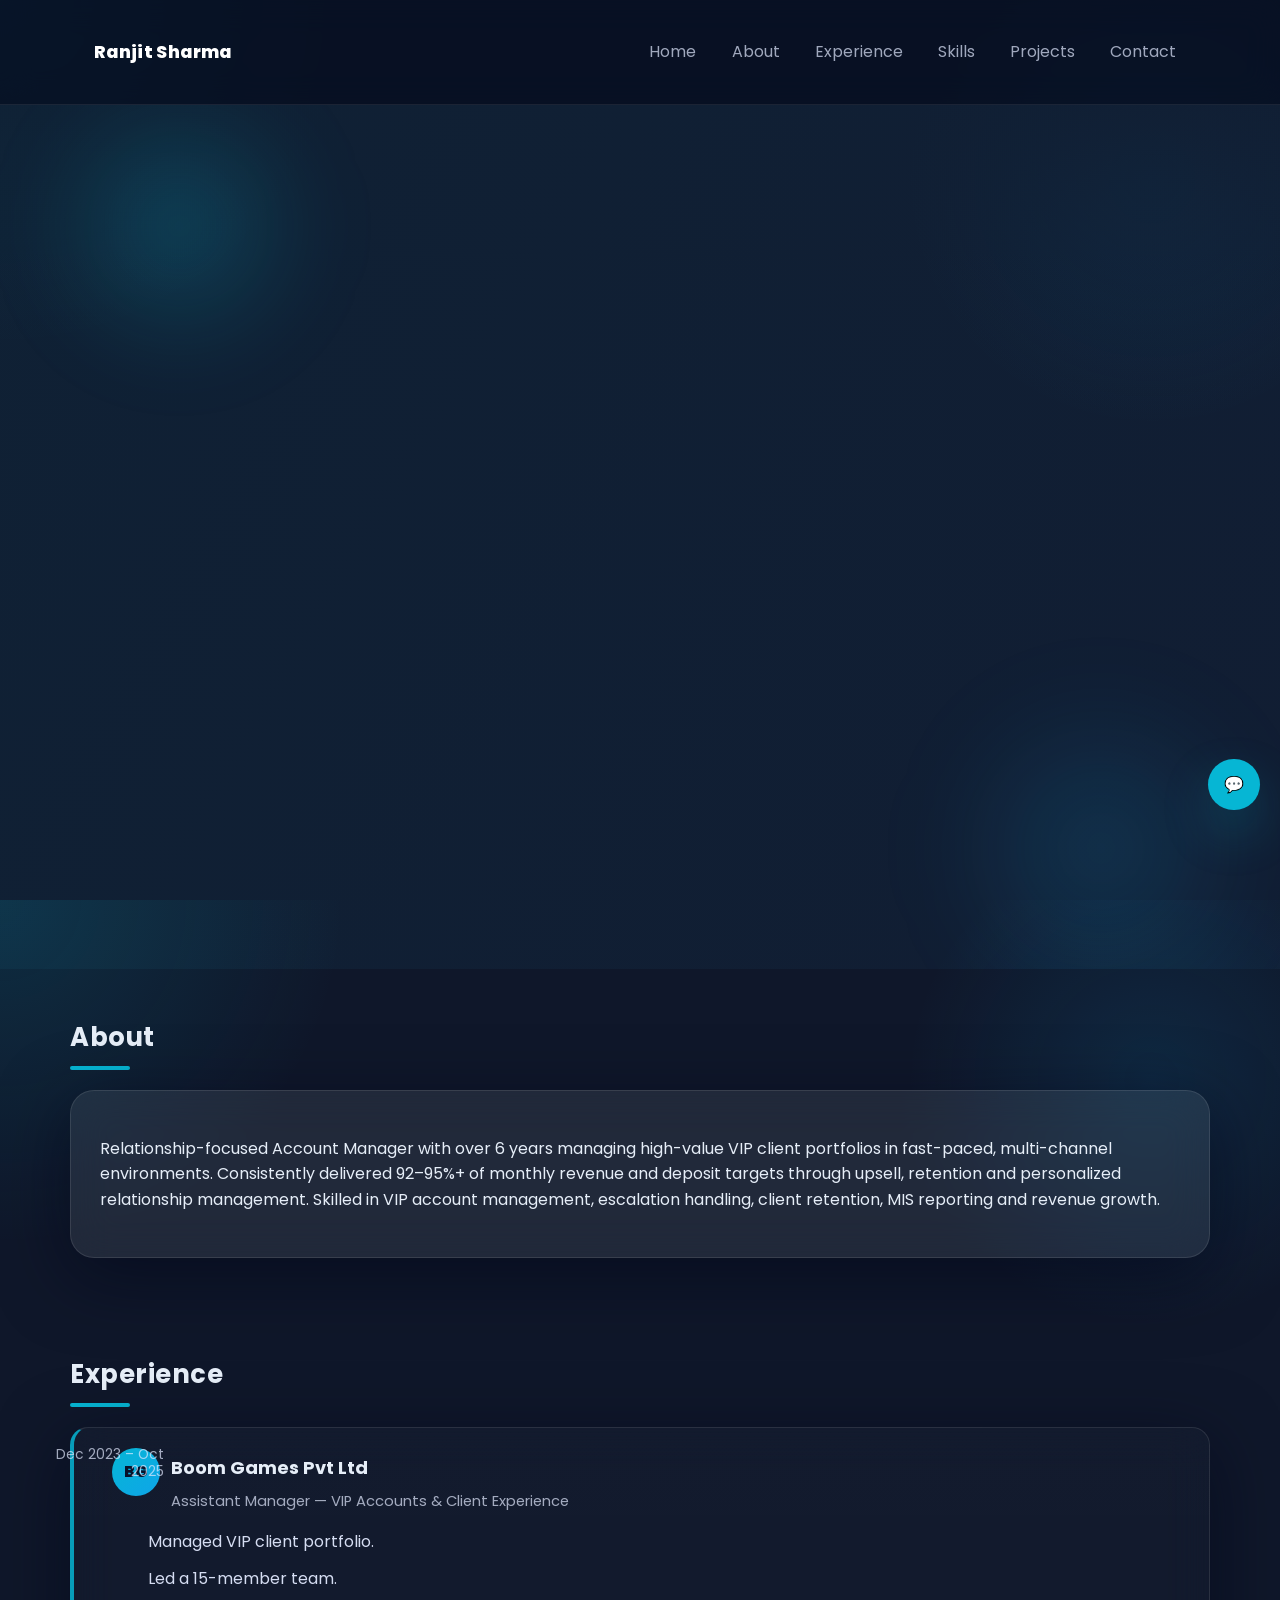
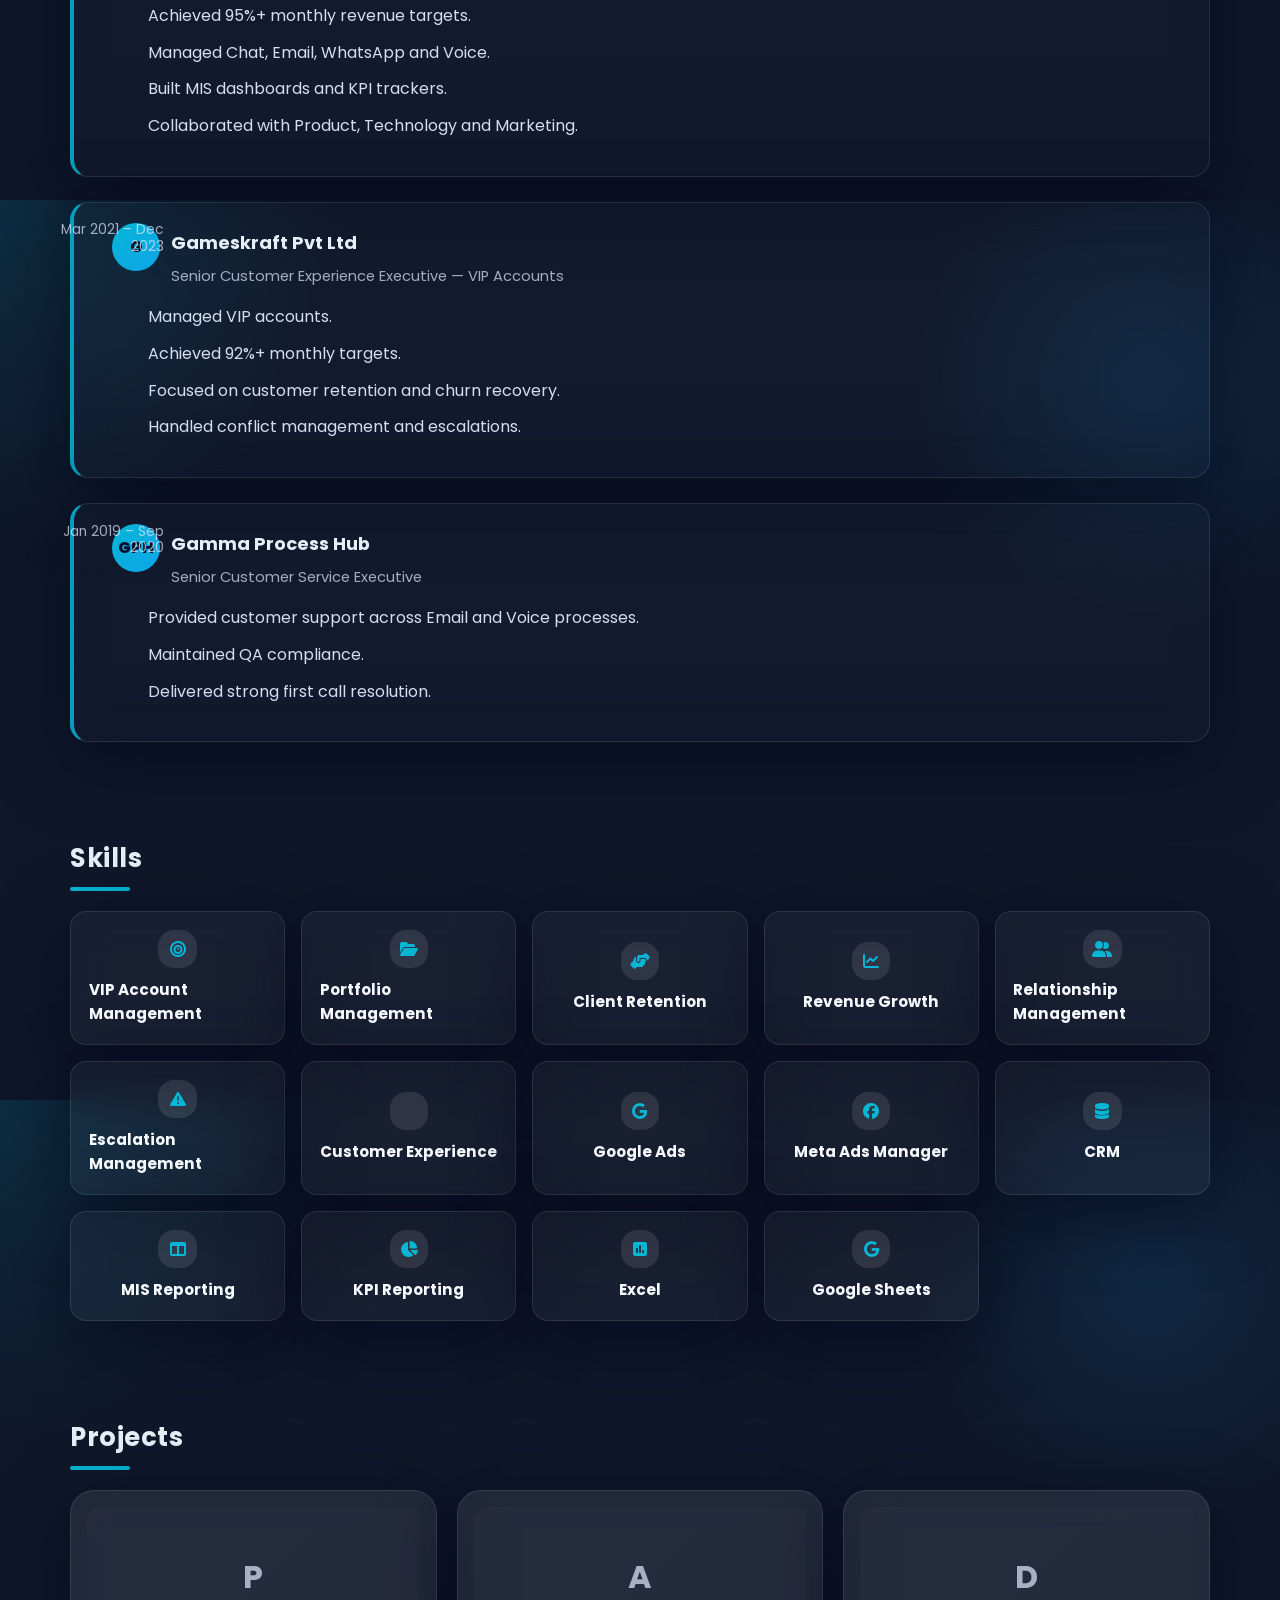
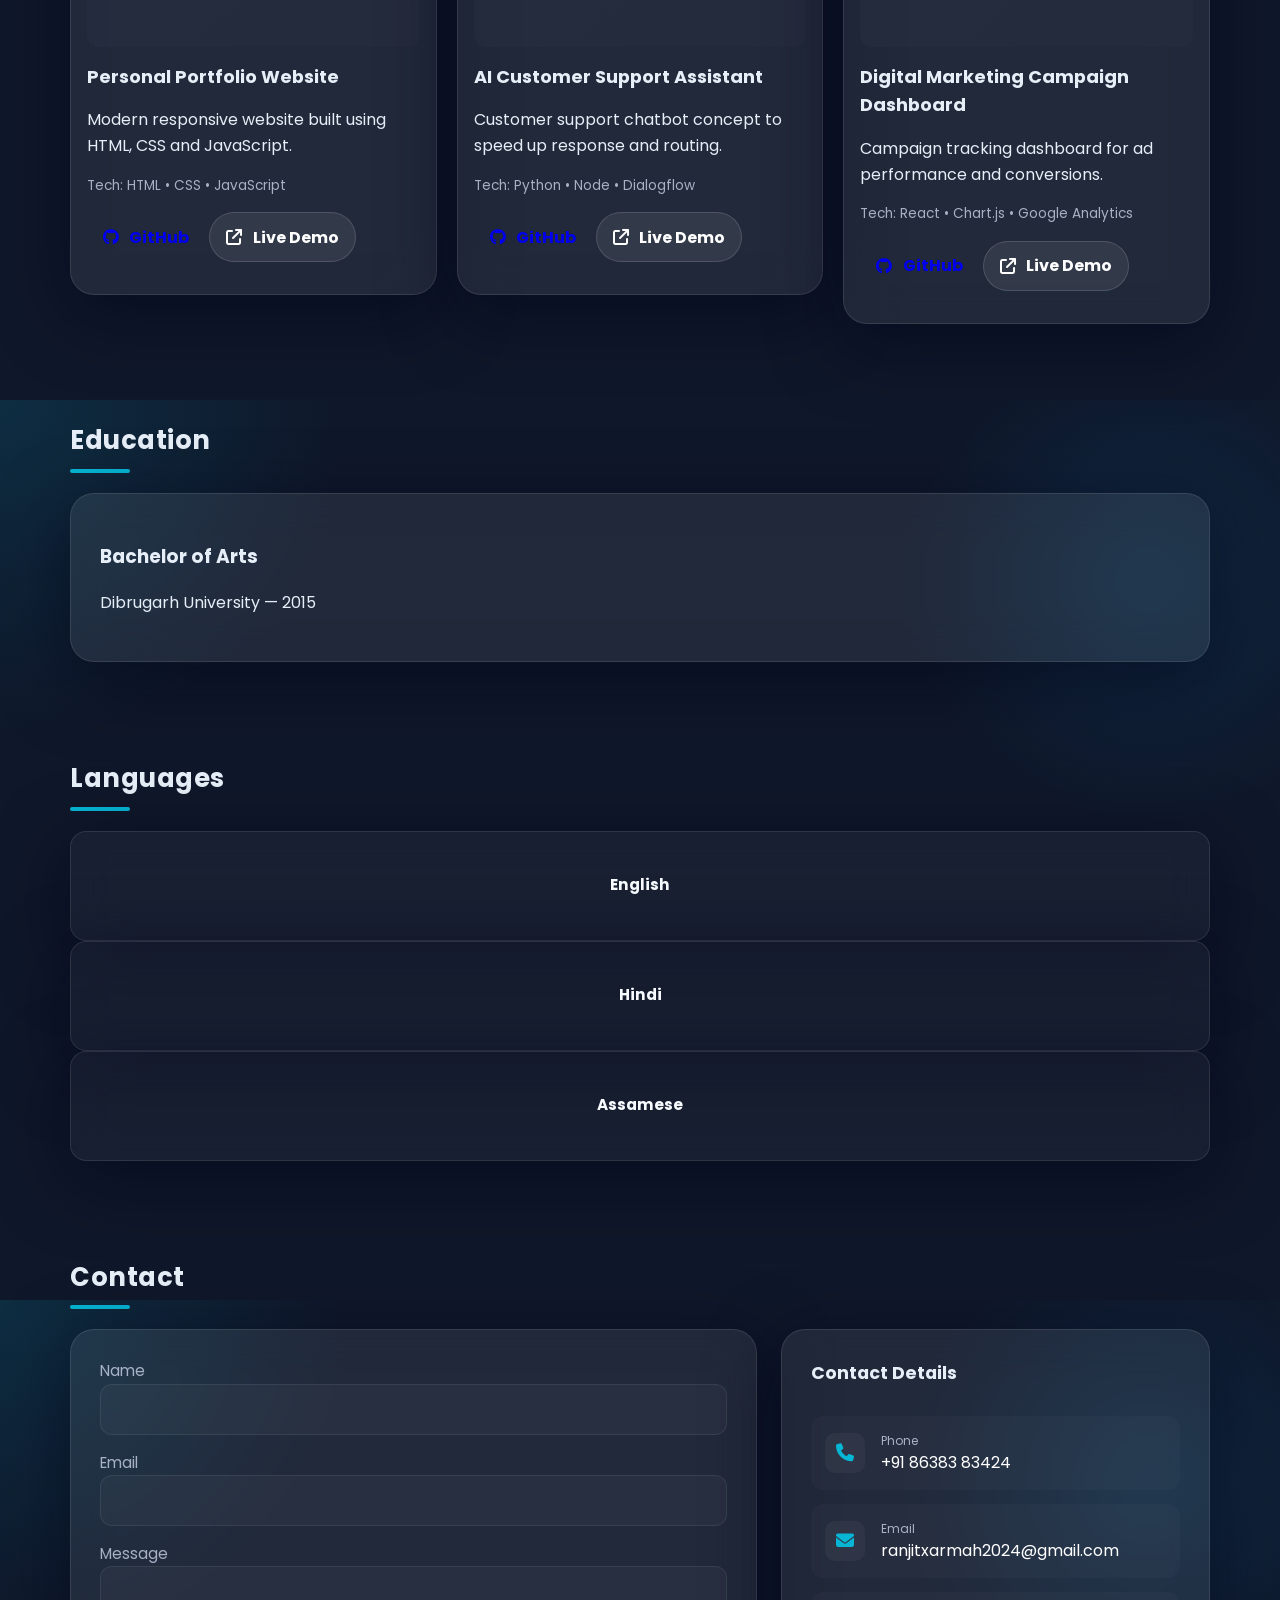
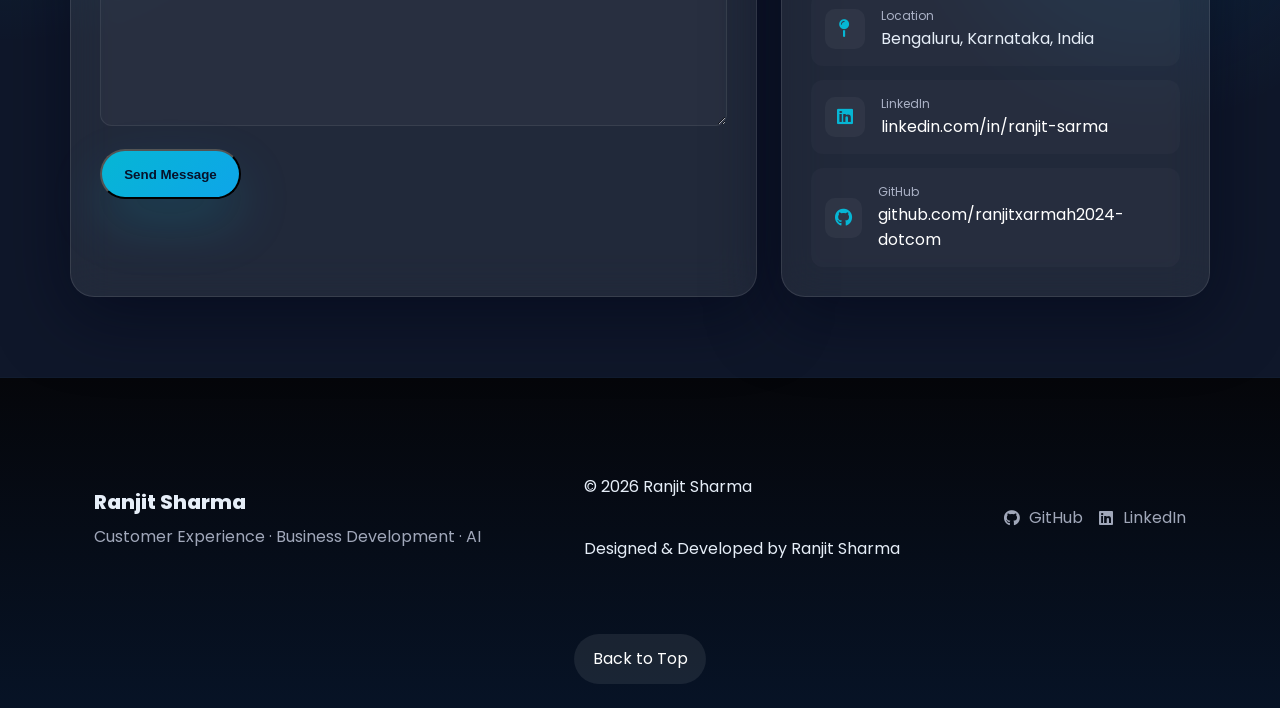
==== commit aa96ffc9: "Portfolio backup before v2 rebuild" ====
--- a/index.html
+++ b/index.html
@@ -47,13 +47,18 @@
                             <a href="mailto:ranjitxarmah2024@gmail.com" aria-label="Email"><i class="fa-solid fa-envelope"></i></a>
                         </div>
                         </div>
-                        <div class="hero-stats" aria-hidden="false">
-                            <div class="stat" data-target="6"><strong class="stat-value">0</strong><span>Years Experience</span></div>
-                            <div class="stat" data-target="95"><strong class="stat-value">0</strong><span>%+ Revenue Achievement</span></div>
-                            <div class="stat" data-target="15"><strong class="stat-value">0</strong><span>Member Team Leadership</span></div>
-                            <div class="stat" data-target="100000"><strong class="stat-value">0</strong><span>Customer Interactions</span></div>
-                        </div>
+                                        </div>
+
+                <div class="hero-visual" data-animate>
+                    <div class="hero-image">
+                        <img src="assets/images/profile.jpg"
+                             alt="Ranjit Sharma"
+                             loading="eager">
                     </div>
+                </div>
+
+            </div>
+        </section>
 
                             <!-- hero visual removed per request -->
                 </div>
--- a/styles.css
+++ b/styles.css
@@ -54,9 +54,21 @@
 .btn-ghost{background:rgba(255,255,255,0.08);border:1px solid rgba(255,255,255,0.14);color:#fff;}
 .btn-icon{display:inline-flex;width:2rem;height:2rem;align-items:center;justify-content:center;border-radius:50%;background:rgba(255,255,255,0.1);font-size:.95rem;}
 
-.hero-visual{justify-self:end}
-.profile-ring{display:none}
-.profile-photo{display:none}
+.hero-image{
+    width:360px;
+    height:360px;
+    border-radius:50%;
+    overflow:hidden;
+    border:4px solid rgba(255,255,255,.15);
+    box-shadow:0 20px 60px rgba(0,0,0,.35);
+}
+
+.hero-image img{
+    width:100%;
+    height:100%;
+    object-fit:cover;
+    display:block;
+}
 
 /* Hero animated gradient and particle canvas */
 .hero::after{content:'';position:absolute;inset:0;background:linear-gradient(120deg,rgba(6,182,212,0.06),rgba(99,102,241,0.04));mix-blend-mode:screen;z-index:0;pointer-events:none;animation:shift 14s linear infinite;background-size:200% 200%}
